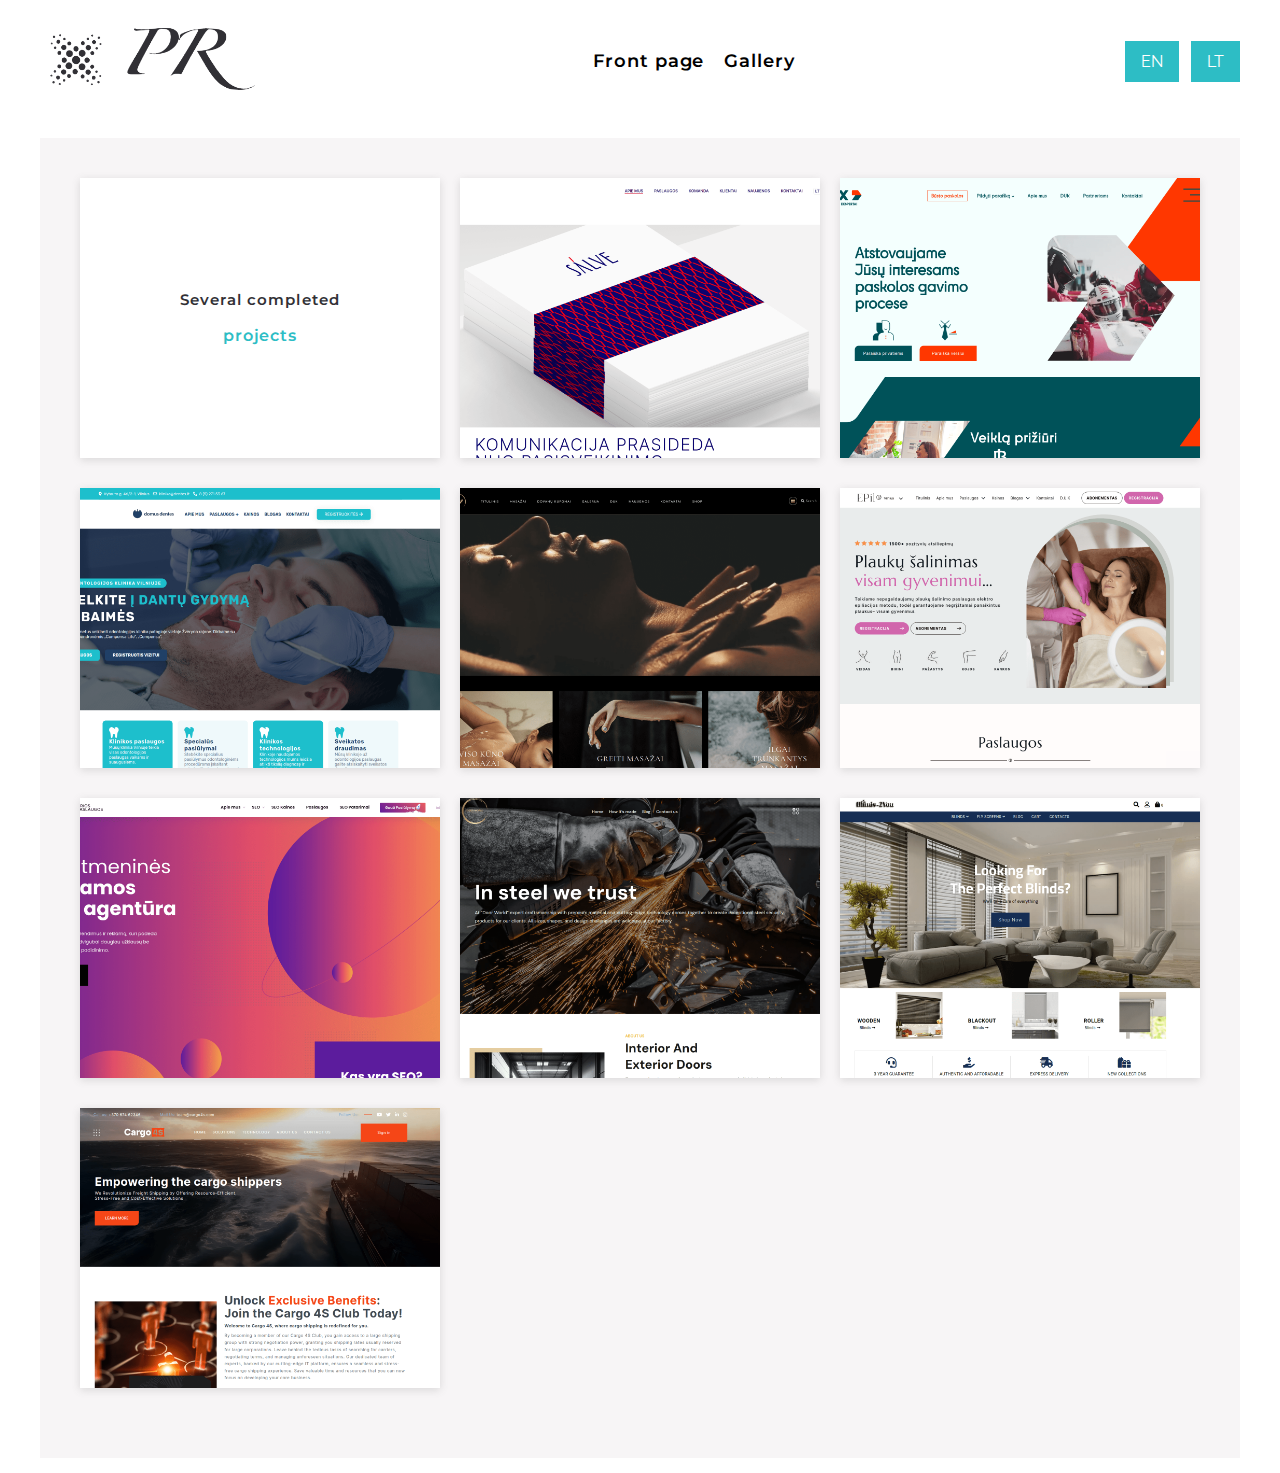
==== gallery.html @ 176be6ec "CV 0.1" ====
<!DOCTYPE html>
<html lang="en">
  <head>
    <meta charset="utf-8" />
    <meta http-equiv="x-ua-compatible" content="ie=edge" />
    <meta name="viewport" content="width=device-width, initial-scale=1" />
    <title>CV</title>
    <link rel="preconnect" href="https://fonts.googleapis.com">
    <link rel="preconnect" href="https://fonts.gstatic.com" crossorigin>
    <link href="https://fonts.googleapis.com/css2?family=Montserrat:wght@100;200;300;400;500;600;700&family=Raleway:ital,wght@0,100;0,200;0,300;0,400;0,500;0,600;0,700;0,800;0,900;1,100;1,200;1,300;1,400;1,500;1,600;1,700;1,800;1,900&display=swap" rel="stylesheet">
	<link rel="icon" type="image/png" sizes="32x32" href="assets/img/favicon.png">
    <link rel="stylesheet" href="assets/css/all.min.css">
    <link rel="stylesheet" href="assets/css/main.css">
  </head>
  <header>
    <div class="header_main_container">
      <div class="main_container">
        <div class="header_container_inner">
          <a href="front-page.html" class="header_logo_link">
            <img src="assets/img/logo.png" alt="Logo" class="header_logo">
          </a>
          <div class="header_navigation_container">
            <a href="front-page.html" class="header_navigation_link">Front page</a>
            <a href="gallery.html" class="header_navigation_link">Gallery</a>
          </div>
          <div class="header_icon_link_container">
            <div class="header_language_container">
              <button id="translate-to-en">EN</button>
              <button id="translate-to-lt">LT</button>
            </div>
            <!-- HAMBURGER MENU -->
            <div class="hamburger_container">
              <div class="hamburger-logo-container">
                <div class="phone-menu">
                  <nav>
                    <a href="#0" class="js-menu-open menu-open">
                      <span class="material-icons"><i class="fas fa-bars"></i></span>
                    </a>
                  </nav>
                  <div class="js-side-nav-container side-nav-container">
                    <div class="js-side-nav side-nav">
                      <a href="#0" class="js-menu-close menu-close">
                        <span class="material-icons"><i class="far fa-window-close"></i></span>
                      </a>
                      <div class="header_navigation_container_mobile">
                        <a href="front-page.html" class="header_navigation_link">Front page</a>
                        <a href="gallery.html" class="header_navigation_link">Gallery</a>
                      </div>
                    </div>
                  </div> 
                </div>
              </div>
            </div>
          </div>
        </div>
      </div>
    </div>
  </header>
<body>
<div class="main_container">
    <div class="cv_container_outer">
        <div class="cv_container_inner">
        <!-- gallery test -->
        <div class="container_gallery">
            <div class="easy-container">
                <div id="work_gallery">
                    <div class="gallery_text_container">
                        <p data-translate="gallery_heading" class="gallery_text_container_paragraph"></p>
                        <a data-translate="gallery_paragraph" href="#" class="gallery_text_container_btn"></a>
                    </div>
                    <img src="assets/img/gallery/work1.png" alt="gallery photo">
                    <img src="assets/img/gallery/work3.png" alt="gallery photo">
                    <img src="assets/img/gallery/work4.png" alt="gallery photo">
                    <img src="assets/img/gallery/work5.png" alt="gallery photo">
                    <img src="assets/img/gallery/work6.png" alt="gallery photo">
                    <img src="assets/img/gallery/work8.png" alt="gallery photo">
                    <img src="assets/img/gallery/work9.png" alt="gallery photo">
                    <img src="assets/img/gallery/work15.png" alt="gallery photo">
                    <img src="assets/img/gallery/work17.png" alt="gallery photo">
                </div>
            </div>
            <div id="gallery_navigation"></div>
        </div>
        <!-- gallery test end -->
        </div>
    </div>
</div>
<script src="https://ajax.googleapis.com/ajax/libs/jquery/3.5.1/jquery.min.js"></script>
<script src="https://code.jquery.com/jquery-3.5.1.min.js"></script>
<script src="assets/js/scripts.js"></script>
<script src="translations/en.json" id="translations" type="application/json"></script>
---- assets/css/main.css ----
/* Prefixed */
*,
*::after,
*::before {
  margin: 0;
  padding: 0;
  -webkit-box-sizing: border-box;
          box-sizing: border-box;
}
/* ROOT */
:root {
  --primary-color: #313035;
  --secondary-color: #2dbdc5;
  --paper-color: #f7f5f6;
  --black-color: rgb( 26, 26, 26 );
  --white-color: #fff;
  --grey-color: #fff1f5;
  --paragraph-color: #757575;
  --paragraph-color-2:  #b7b7b7;
  --paragraph-color-3:  #9d9d9d;
}
body{
  font-family: 'Montserrat', sans-serif;
  font-weight: 500;
  letter-spacing: 0.06rem;
  line-height: 1.7;
}
h1, h2, h3, h4, h5, h6{
  font-family: 'Raleway', sans-serif;
  font-weight: 600;
  font-style: normal;
  color: var(--black-color);
}
h1{
  font-size: 64px;
}
h2{
  font-size: 40px;
}
h3{
  font-size: 32px;
}
h4{
  font-size: 24px;
}
h5{
  font-size: 20px;
}
h6{
  font-size: 18px;
}
ul{
  margin-left: 15px;
}
ol{
  margin-left: 18px;
}
textarea:focus, input:focus{
  outline: none;
}
p{
  color: var(--paragraph-color);
}
a{
  text-decoration: none;
  color: #000;
}
.alignnone{
  width: 100%;
  height: auto;
}
.aligncenter{
  display: block;
  margin-left: auto;
  margin-right: auto;
  padding: 15px 0px;
}
.alignleft{
  float: left;
  padding: 7px;
}
.alignright{
  float: right;
  padding: 7px;
}
.main_container,
.main_container_big{
  padding: 15px 0;
  margin-left: auto;
  margin-right: auto;
  width: 100%;
}
/* Chrome, Safari, Edge, Opera */
input::-webkit-outer-spin-button,
input::-webkit-inner-spin-button {
  -webkit-appearance: none;
  margin: 0;
}

/* Firefox */
input[type=number] {
  -moz-appearance: textfield;
}
/* ROOT END */
/* HEADER */
.header_main_container{
  background-color: #ffffff;
}
@-webkit-keyframes slide-bottom {
  0% {
    -webkit-transform: translateY(-100px);
            transform: translateY(-100px);
  }
  100% {
    -webkit-transform: translateY(0px);
            transform: translateY(0px);
  }
}
@keyframes slide-bottom {
  0% {
    -webkit-transform: translateY(-100px);
            transform: translateY(-100px);
  }
  100% {
    -webkit-transform: translateY(0px);
            transform: translateY(0px);
  }
}
.sticky{
  position: fixed;
  top: 0;
  left: 0;
  width: 100%;
  z-index: 1001;
  -webkit-animation: slide-bottom .8s;
          animation: slide-bottom .8s;
	-webkit-animation-delay: 0s;
	animation-delay: 0s;
}
.header_main_container{
  padding: 5px 10px;
}
.header_container_inner{
  display: flex;
  justify-content: space-between;
  align-items: center;
}
.header_logo{
  width: 223px;
  height: 75px;
}
.header_navigation_container{

}
.header_icon_link_container{
  display: flex;
  align-items: center;
}
.header_language_container{

}
.header_navigation_container_mobile{
  display: flex;
  flex-direction: column;
}
.header_language_container{
  width: 115px;
  display: flex;
  justify-content: space-between;
}
.header_language_container button{
  font-family: 'Raleway', sans-serif;
  font-size: 16px;
  font-weight: 400;
  background-color: var(--secondary-color);
  color: var(--white-color);
  border: 1px solid var(--secondary-color);
  padding: 10px 15px;
  margin: 0px;
  transition: .4s;
  cursor: pointer;
}
.header_language_container button:hover{
  background-color: var(--white-color);
  color: var(--secondary-color);
}

/* MAIN MENU */
.menu{
  display: flex;
}
#menu-phone-menu{
  flex-direction: column;
}
.menu li{
  list-style: none;
}
.menu li a{
  font-size: 18px;
  font-weight: 700;
  color: var(--black-color);
  display: block;
  padding: 0 10px;
  margin: 5px 0;
  position: relative;
  box-sizing: border-box;
  transition: all 0.3s linear;
  text-transform: capitalize;
}
.menu li a:hover{
  color: var(--main-color);
}
/* LANGUAGE MENU */
.menu .pll-parent-menu-item a{
  margin: initial;
  display: initial;
  padding: 0px;
}
.menu .pll-parent-menu-item{
  position: relative;
  width: 30px;
  height: 25px;
  line-height: 25px;
  border-radius: 5px;
  border: 1px solid var(--paper-color);
  text-align: center;
  -webkit-transition: .4s;
  -o-transition: .4s;
  transition: .4s;
  background-color: transparent;
}
.menu,
.sub-menu {
  list-style-type: none;
}
.menu .pll-parent-menu-item:hover{
  background-color: var(--paper-color)
}
.menu .pll-parent-menu-item i{
  display: none;
}
.menu .pll-parent-menu-item ul.sub-menu{
  top: 25px;
  margin-top: 0px;
  margin-left: -1px;
  width: 30px;
  padding: 0px 0px 0px 0px;
  border-radius: 5px;
  border: 1px solid var(--paper-color);
  text-align: center;
}
.menu .pll-parent-menu-item ul.sub-menu .current_page_item{
  border-radius: 0px;
}
.menu .pll-parent-menu-item ul.sub-menu .lang-item{
  margin-left: 0px;
  background-color: var(--paper-color);
  -webkit-transition: .4s;
  -o-transition: .4s;
  transition: .4s;
}
.menu .pll-parent-menu-item ul.sub-menu .lang-item:hover{
  background-color: var(--white-color);
}
ul.sub-menu{
  position: absolute;
  text-align: left;
  top: 70px;
  padding: 20px 15px;
  margin-left: -15px;
  max-width: 250px;
  width: 100%;
  background-color: var(--paragraph-color-2);
  z-index: 5;
  visibility: hidden;
  opacity: 0;
  display: block;
}
.menu li .sub-menu li{
  margin-left: 0px;
}
.menu li .sub-menu li a{
  color: #ffffff;
}
ul.menu li.menu-item-has-children > ul.sub-menu{
  -webkit-transition: all 1.5s;
  -o-transition: all 1.5s;
  transition: all 1.5s;
}
ul.menu li.menu-item-has-children:hover > ul.sub-menu{
    visibility: visible;
    opacity: 1;
    -webkit-transition: all .4s;
    -o-transition: all .4s;
    transition: all .4s;
}
.language_arrow_container{
  position: relative;
  width: 30px;
  height: 30px;
  border-radius: 100%;
  border: 1px solid var(--paper-color);
}
.language_arrow{
  position: absolute;
  top: 12px;
  right: 13px;
  height: 0px;
  padding: 0;
  margin: 0;
}
/* LANGUAGE MENU END*/
/* MAIN MENU END */
/* //MOBILE NAV HAMBURGER */
.hamburger_container{
  display: none;
}
nav {
  height: 60px;
  width: 100%;
  display: -webkit-box;
  display: -ms-flexbox;
  display: flex;
  -webkit-box-flex: row;
          -ms-flex: row;
      flex: row;
  -webkit-box-align: center;
          -ms-flex-align: center;
      align-items: center;
}

.menu-open i {
  color: black;
  font-size: 36px;
  padding-left: 10px;
}

.menu-close i {
  color: black;
  font-size: 36px;
  padding: 10px;
  float: right;
}

.side-nav {
  position: relative;
  -webkit-transition: -webkit-transform 0.35s ease-out;
  transition: -webkit-transform 0.35s ease-out;
  -o-transition: transform 0.35s ease-out;
  transition: transform 0.35s ease-out;
  transition: transform 0.35s ease-out, -webkit-transform 0.35s ease-out;
  background: #f0f0f0;
  height: 100%;
  width: 90%;
  max-width: 400px;
  -webkit-box-shadow: 0 5px 6px 4px rgba(0, 0, 0, 0.2);
          box-shadow: 0 5px 6px 4px rgba(0, 0, 0, 0.2);
  -webkit-transform: translateX(-102%);
          -ms-transform: translateX(-102%);
      transform: translateX(-102%);
  will-change: transform;
  display: -webkit-box;
  display: -ms-flexbox;
  display: flex;
  -webkit-box-orient: vertical;
  -webkit-box-direction: normal;
          -ms-flex-direction: column;
      flex-direction: column;
}

.side-nav-container {
  position: fixed;
  z-index: 25;
  left: 0;
  top: 0;
  width: 100%;
  height: 100%;
  overflow: hidden;
  pointer-events: none;
}
.side-nav-container:before {
  -webkit-transition: opacity 0.3s cubic-bezier(0, 0, 0.3, 1);
  -o-transition: opacity 0.3s cubic-bezier(0, 0, 0.3, 1);
  transition: opacity 0.3s cubic-bezier(0, 0, 0.3, 1);
  content: "";
  display: block;
  position: absolute;
  top: 0;
  right: 0;
  bottom: 0;
  left: 0;
  background: rgba(0, 0, 0, 0.4);
  will-change: opacity;
  opacity: 0;
  pointer-events: none;
}

.side-nav-animatable .side-nav {
  -webkit-transition: -webkit-transform 0.33s cubic-bexier(0, 0, 0.3, 0.1);
  transition: -webkit-transform 0.33s cubic-bexier(0, 0, 0.3, 0.1);
  -o-transition: transform 0.33s cubic-bexier(0, 0, 0.3, 0.1);
  transition: transform 0.33s cubic-bexier(0, 0, 0.3, 0.1);
  transition: transform 0.33s cubic-bexier(0, 0, 0.3, 0.1), -webkit-transform 0.33s cubic-bexier(0, 0, 0.3, 0.1);
}
.side-nav-animatable.side-nav-visible .side-nav {
  -webkit-transition: -webkit-transform 0.33s cubic-bezier(0, 0, 0.3, 1);
  transition: -webkit-transform 0.33s cubic-bezier(0, 0, 0.3, 1);
  -o-transition: transform 0.33s cubic-bezier(0, 0, 0.3, 1);
  transition: transform 0.33s cubic-bezier(0, 0, 0.3, 1);
  transition: transform 0.33s cubic-bezier(0, 0, 0.3, 1), -webkit-transform 0.33s cubic-bezier(0, 0, 0.3, 1);
}

.side-nav-visible {
  pointer-events: auto;
}
.side-nav-visible .side-nav {
  background-color: #fff;
  -webkit-transform: none;
          -ms-transform: none;
      transform: none;
}
.side-nav-visible:before {
  opacity: 1;
}
/* MOBILE NAV HAMBURGER END */
/* FRONT PAGE */
/* FRONT BLOCK */
.cv_container_outer{

}
.cv_container_inner{

}
.cv_image_description_container{
  display: flex;
  align-items: flex-start;
  overflow: hidden;
}
.cv_image_container{
  width: 100%;
  position: relative;
  height: 545px;
  display: flex;
}
.cv_image{
  width: 100%;
  height: auto;
}
.cv_image_text_box{
  position: absolute;
  z-index: 2;
  bottom: 0px;
  left: 0px;
  display: flex;
  flex-direction: column;
  justify-content: center;
  width: 500px;
  height: 140px;
  background-color: #2dbdc5d9;
  padding: 20px 70px;
}
.cv_image_name,
.cv_image_current_position{
  color: var(--white-color);
}
.cv_image_name{
  font-size: 45px;
  line-height: 45px;
}
.cv_image_current_position{
  font-size: 24px;
  font-weight: 300;
}
.cv_description_container{
  position: relative;
  padding: 40px 30px;
  background-color: var(--paper-color);
  height: 545px;
}
.cv_description_heading{
  font-weight: 700;
  color: var(--black-color);
  position: relative;
  padding-bottom: 20px;
  margin-bottom: 30px;
  z-index: 1;
}
.cv_description_heading::after,
.cv_description_heading::before{
  position: absolute;
  content: '';
  z-index: -1;
  background-color: var(--secondary-color);
  bottom: 0;
}
.cv_description_heading::before {
  width: 30px;
  height: 4px;
  left: 0;
}
.cv_description_heading::after {
  width: 10px;
  height: 4px;
  left: 35px;
}
.cv_description_paragraph{
  margin-bottom: 60px;
}
.cv_description_info_container{
  position: absolute;
  display: flex;
  flex-direction: column;
  justify-content: space-between;
  margin-left: 120px;
  width: 500px;
  height: 140px;
  bottom: 0;
}
.cv_info_icon_link_box_in_line{
  display: flex;
  justify-content: space-between;
  align-items: center;
  height: 30px;
}
.cv_info_icon_link_box{
  display: flex;
  align-items: center;
  /* margin-bottom: 10px; */
  margin-right: 20px;

  height: 30px;
}
.cv_info_icon{
  background-color: var(--secondary-color);
  width: 30px;
  height: 30px;
  line-height: 30px;
  text-align: center;
  margin-right: 10px;
}
.cv_info_icon i{
  color: var(--white-color);
  width: 15px;
}
.cv_info_link{

}
/* FRONT BLOCK END */
.cv_left_block{
  width: 100%;
  max-width: 400px;
}
.cv_right_block{
  width: 100%;
  max-width: 800px;
}
/* BOTTOM BLOCK */
.cv_main_information_container{
  display: flex;
}
/* DARK CONTAINER */
.cv_main_information_dark_container{
  background-color: var(--primary-color);
  padding: 70px 20px 40px 70px;
}
.cv_main_information_dark_container_box{

}
.cv_main_information_dark_container_box .cv_description_heading{
  color: var(--white-color);
}
.cv_dark_container_box{
  margin-bottom: 20px;
  padding-bottom: 10px;
  border-bottom: 1px solid var(--paragraph-color-3);
}
.cv_dark_container_heading_year,
.cv_dark_container_heading{
  color: var(--white-color);
  text-transform: uppercase;
  font-size: 16px;
  font-weight: 700;
  margin-bottom: 5px;
}
.cv_dark_container_heading_year{

}
.cv_dark_container_heading{

}
.cv_dark_container_heading_style_a,
.cv_dark_container_heading_style_b{
  font-size: 14px;
}
.cv_dark_container_heading_style_a{
  color: var(--paragraph-color-2);
  font-weight: 700;
}
.cv_dark_container_heading_style_b{
  color: var(--paragraph-color-3);
}
.cv_dark_container_social_box{

}
.cv_dark_social{
  margin-right: 10px;
}
.cv_dark_social i{
  color: var(--white-color);
  font-size: 25px;
  transition: .4s;
}
.cv_dark_social i:hover{
  color: var(--secondary-color)
}
/* WHITE CONTAINER */
.cv_main_information_white_container{
  background-color: var(--paper-color);
  padding: 70px 40px;
}
.cv_main_information_white_container_box{

}
.cv_white_container_box{
  display: flex;
  margin-bottom: 60px;
}
.cv_white_container_date_box{

}
.cv_white_container_date{
  color: var(--black-color);
  font-weight: 700;
  min-width: 100px;
  letter-spacing: 0.5px;
}
.cv_white_container_date span{
  color: var(--secondary-color);
}
.cv_white_container_information_box{
  margin-left: 60px;
}
.cv_white_container_heading{
  color: var(--black-color);
  text-transform: uppercase;
  font-size: 16px;
  font-weight: 700;
  margin-bottom: 5px;
}
.cv_white_container_paragraph{

}
/* CHART BLOCK */
.cv_chart_container_main{
  display: flex;
  align-items: flex-end;
  justify-content: space-between;
}
.cv_chart_container{
  margin-bottom: 20px;
}
.cv_chart_box{
  width: 350px;
}
.cv_white_container_heading{

}
.cv_chart_line_container{
  display: flex;
  align-items: center;
  justify-content: space-between;
}
.cv_chart_line_text{
  color: var(--black-color);
}
.cv_chart_line_box{

}
.cv_chart_line{
  position: relative;
  width: 205px;
  height: 15px;
  background-color: var(--white-color);
  box-shadow: rgba(99, 99, 99, 0.2) 0px 2px 8px 0px;
}
.cv_chart_line_filler{
  background-color: var(--primary-color);
  position: absolute;
  height: 15px;
  z-index: 1;
  top: 0;
  left: 0;
}
.line_filler_50{
  width: 50%;
}
.line_filler_60{
  width: 60%;
}
.line_filler_70{
  width: 70%;
}
.line_filler_80{
  width: 80%;
}
.line_filler_90{
  width: 90%;
}
.line_filler_100{
  width: 100%;
}
/* HOBBIES */
.cv_hobbies_container{

}
.cv_hobbies_container_inner{
  
}
.cv_hobbies_list{
  list-style: none;
  display: flex;
  align-items: center;
  justify-content: space-between;
  flex-wrap: wrap;
}
.cv_hobbies_list_item{
  position: relative;
  margin-right: 32px;
  margin-bottom: 10px;
  width: 260px;
}
.cv_hobbies_list_item::after{
  content: '';
  position: absolute;
  left: -20px;
  bottom: 6px;
  width: 15px;
  height: 15px;
  background-color: var(--primary-color);
  border: 3px double var(--white-color);
}
/* .cv_hobbies_list_item:first-child::after{
  display: none;
} */
.sports_item::after{
  background-color: #FC7D21;
}
.growth_item::after{
  background-color: #105DA7;
}
.other_item::after{
  background-color: #73829E;
}
/* BOTTOM BLOCK END*/
/* FRONT PAGE END*/
/* GALLERY */
.container_gallery{
  background-color: var(--paper-color);
  padding: 40px;
}
#work_gallery{
  display:flex;
  width:100%;
  flex-wrap:wrap;
  justify-content: space-between;
}
#work_gallery img,
.gallery_text_container{
  width:360px;
  height:280px;
  margin-bottom:30px;
  object-fit: cover;
  transition:all 300ms ease;
  cursor:pointer;
  background-color: var(--white-color);
  box-shadow: rgba(99, 99, 99, 0.2) 0px 2px 8px 0px;
}
#work_gallery img:hover{
  transform:scale(.9);
}
#gallery_navigation .imT{
  position: fixed;
  bottom:0px;
  left:0px;
  width:100%;
  height:100%;
  display:flex;
  align-items: center;
  justify-content: center;
  background:rgba(0, 0, 0, 0.65);
  z-index: 9999;
}
#gallery_navigation span{
  padding:10px;
  cursor: pointer;
}
#gallery_navigation .arrw span{
  color: #000000;
  position: fixed;
  z-index: 99999;
  font-size: 35px;
  top: 45%;
}
#gallery_navigation span:hover{
  color:aqua;
}
#gallery_navigation .next{
  right:10%;
}
#gallery_navigation .prev{
  left:10%;
}
#gallery_navigation .arrw{
  display:flex;
  align-items: center;
}
#gallery_navigation > span{
  position:fixed;
  top:65px;
  right:0px;
  padding:10px;
  font-size: 40px;
}
#gallery_navigation .imT img{
  max-width:0%;
  max-height:0%;
  display: none;
  margin-left:0px;
  margin-right:0px;
  visibility: hidden;
  opacity:0;
}
.info_gll p{
  position:fixed;
  top:65px;
  left:0px;
  margin:10px;
  color: var(--secondary-color);
  padding:10px;
  box-shadow:0px 0px 0px 2px  var(--secondary-color);
  display:block;
  z-index:99999;
  cursor:default;
  outline:none;
  border-radius: 4px;
}
.icon_times{
  color:#fff;
  font-size:25px;
  z-index:999999;
}
.active{
  display: block !important;
}
.circles_img{
  position: fixed;
  z-index:9999;
  text-align: center;
  width:100%;
  bottom: 0%;
  left: 50%;
  transform: translate(-50%, -50%);
}
.circles_img span{
  display:inline-block;
  color:#fff;
}
.circle_active{
  color: var(--secondary-color) !important;
}
.circles_img span:hover{
  color: var(--secondary-color);
}
.circles_img span{
  position:relative;
  text-align: center;
}
.circles_img span:hover img{
  visibility:visible;
  opacity:1;
}
.circles_img img{
  max-width:200px;
  max-height:200px;
  position:fixed;
  text-align: center;
  bottom:40px;
  z-index:999999;
  margin-left:-80px;
  transition:all 300ms ease;
  visibility:hidden;
  opacity:0;
  display:block;
  filter:blur(0px);
}
.gallery_text_container{
  display: flex;
  flex-direction: column;
  justify-content: center;
  align-items: center;
}
.gallery_text_container_paragraph{
  letter-spacing: .075em;
  color: var(--primary-color);
  font-size: 15px;
  font-weight: 600;
}
.gallery_text_container_btn{
  font-weight: 600;
  margin-top: 10px;
  color:var(--secondary-color);
  transition: .4s;
}
.gallery_text_container_btn:hover{
  letter-spacing: 0.16rem;
}
/* GALLERY END */
/* HTML SITE ADITIONAL CODE */
.header_navigation_container{
  display: flex;
}
.header_navigation_link{
  font-size: 18px;
  font-weight: 600;
  margin: 10px;
}
/* HTML SITE ADITIONAL CODE END */
/* MIN-WIDTH */
@media(min-width:576px){
  .main_container,
  .main_container_big {
    max-width: 540px;
  }
}
@media(min-width:768px) {
  .main_container,
  .main_container_big {
    max-width: 720px;
  }
}

@media(min-width:992px) {
  .main_container,
  .main_container_big {
    max-width: 960px;
  }
}

@media(min-width:1200px) {
  .main_container,
  .main_container_big {
    max-width: 1200px;
  }
}

@media(min-width:1600px) {
  .main_container_big {
    max-width: 1600px;
  }
}
/* MIN-WIDTH END*/
/* MAX-WIDTH */
@media(max-width:1200px) {
  #work_gallery img,
  .gallery_text_container{
    width: 300px;
    height: 200px;
  }
  .cv_info_icon_link_box_in_line {
    justify-content: space-between;
    height: 66px;
    flex-direction: column;
    align-items: baseline;
  }
  .cv_main_information_dark_container {
    padding: 70px 20px 40px 20px;
    min-width: 300px;
  }
  .cv_white_container_box {
    display: flex;
    margin-bottom: 60px;
    flex-direction: column;
  }
  .cv_white_container_information_box{
    margin-left: 0px;
  }
  .cv_main_information_white_container{
    padding: 70px 20px;
  }
  .cv_right_block {
    max-width: 560px;
  }
  .cv_chart_container_main {
    align-items: baseline;
    flex-direction: column;
  }
  .cv_description_container{
    height: 665px;
  }
  .cv_image_text_box{
    bottom: -120px;
    background-color: #2dbdc5;
  }
}
@media(max-width:992px) {
  .cv_image_text_box{
    bottom: 0px;
    background-color: #2dbdc5d9;
  }
  .header_logo{
    width: 186px;
    height: auto;
  }
  .header_navigation_container{
    display: none;
  }
  .cv_image_description_container,
  .cv_main_information_container{
    flex-direction: column;
  }
  .cv_left_block,
  .cv_right_block{
    max-width: initial;
  }
  .cv_image{
    object-fit: cover;
    object-position: top;
  }
  .cv_image_text_box{
    width: 100%;
    padding: 20px;
  }
  .cv_description_info_container{
    position: relative;
    margin-left: 0px;
    width: 100%;
  }
  .cv_description_container{
    height: initial;
  }
  #work_gallery img, .gallery_text_container {
    width: 340px;
  }
  .header_icon_link_container{
    width: 100%;
    justify-content: space-between;
  }
  .hamburger_container{
    display: initial;
  }
  .heder_navigation_container{
    display: none;
  }
  .header_container_inner{
    align-items: center;
  }
  h1{
    font-size: 44px;
    line-height: 72px;
  }
  h2{
    font-size: 35px;
    line-height: 48px;
  }
  h3{
    font-size: 28px;
    line-height: 38.4px;
  }
  h4{
    font-size: 22px;
    line-height: 28.8px;
  }
  h5{
    font-size: 20px;
    line-height: 24px;
  }
  h6{
    font-size: 18px;
    line-height: 20px;
  }
}
@media(max-width:768px) {
  .cv_image_name{
    font-size: 30px;
  }
  .cv_image_current_position {
    font-size: 18px;
  }
  #work_gallery{
    justify-content: center;
    padding: 30px 15px;
  }
  #work_gallery img,
  .gallery_text_container {
    width: 90%;
    height: auto;
  }
}
@media(max-width:576px) {
  .header_logo {
    width: 140px;
    height: auto;
  }
  .cv_image_container {
    height: 420px;
  }
  .cv_chart_line {
    width: 180px;
  }
  .cv_chart_container,
  .cv_chart_box{
    width: 100%;
  }
  h1 {
    
  }
  h2 {
    
  }
  h3 {
    
  }
  h4 {
    
  }
  h5 {
    
  }
}
/* MAX-WIDTH END */
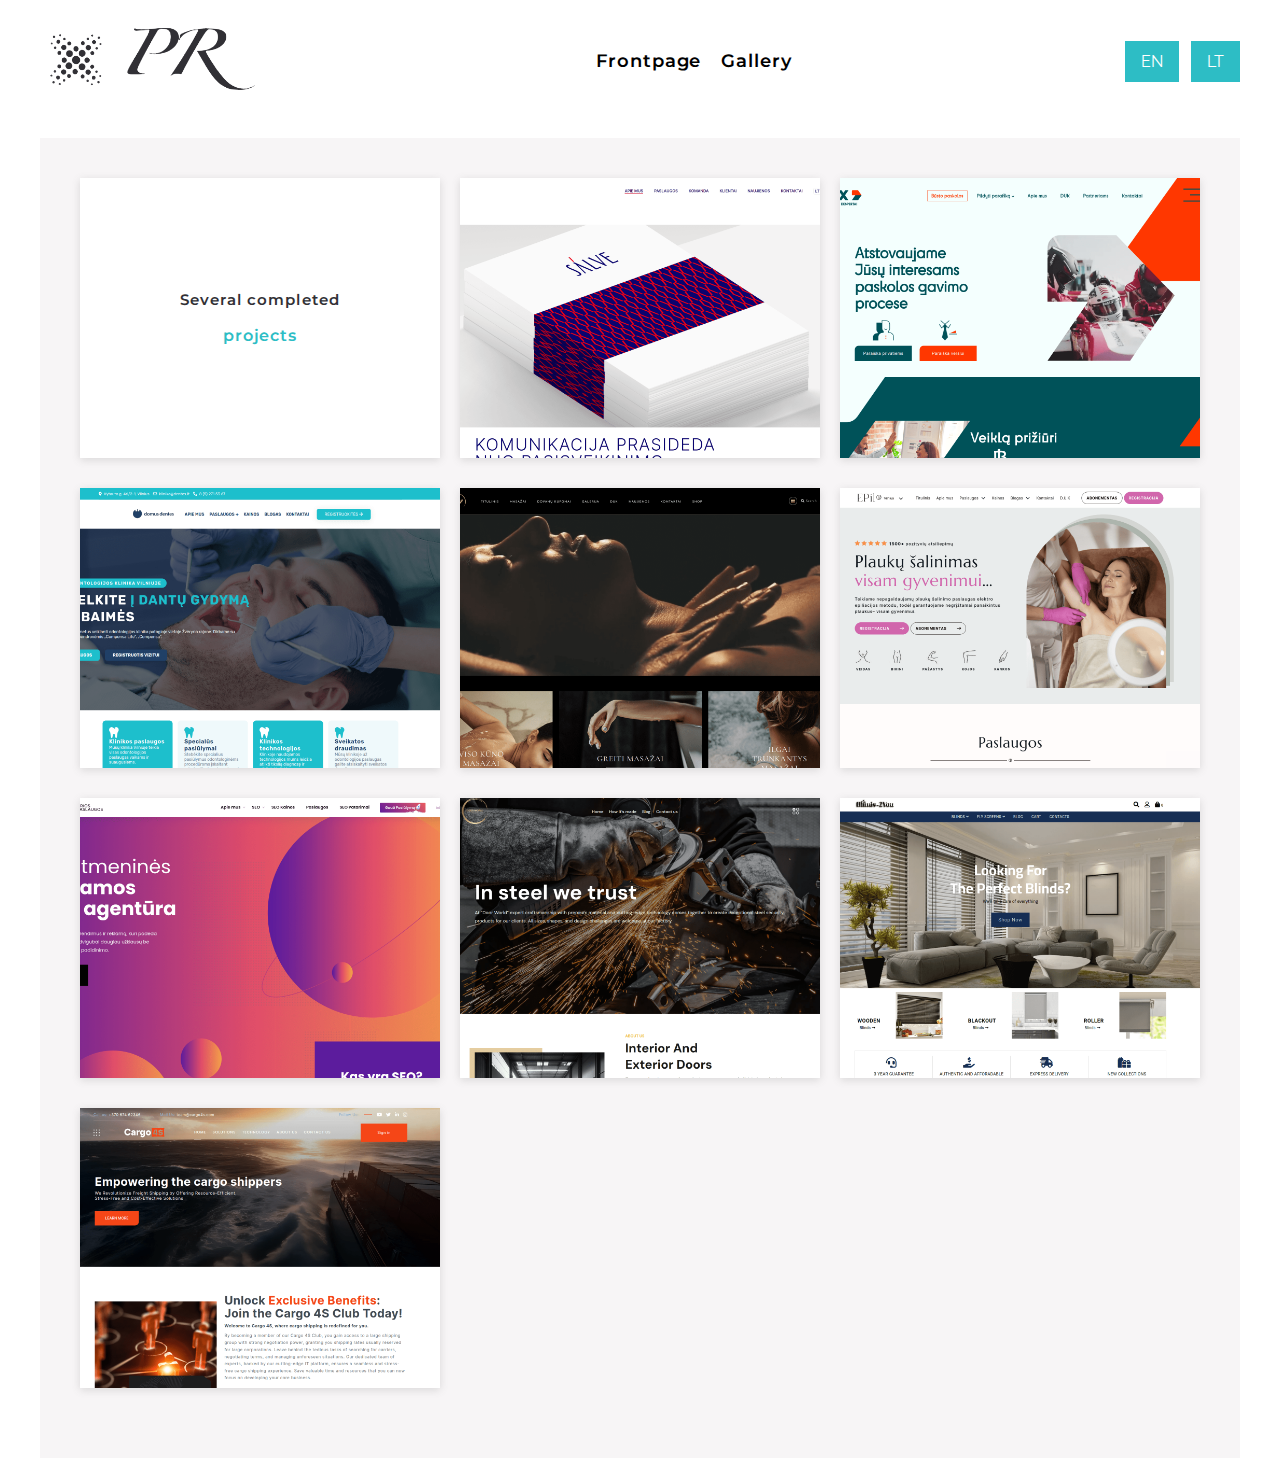
==== commit 402188c3: "Fix 0.3" ====
--- a/gallery.html
+++ b/gallery.html
@@ -16,12 +16,12 @@
     <div class="header_main_container">
       <div class="main_container">
         <div class="header_container_inner">
-          <a href="front-page.html" class="header_logo_link">
+          <a href="index.html" class="header_logo_link">
             <img src="assets/img/logo.png" alt="Logo" class="header_logo">
           </a>
           <div class="header_navigation_container">
-            <a href="front-page.html" class="header_navigation_link">Front page</a>
-            <a href="gallery.html" class="header_navigation_link">Gallery</a>
+            <a data-translate="main_page" href="index.html" class="header_navigation_link">Front page</a>
+            <a data-translate="gallery_page" href="gallery.html" class="header_navigation_link">Gallery</a>
           </div>
           <div class="header_icon_link_container">
             <div class="header_language_container">
@@ -43,7 +43,7 @@
                         <span class="material-icons"><i class="far fa-window-close"></i></span>
                       </a>
                       <div class="header_navigation_container_mobile">
-                        <a href="front-page.html" class="header_navigation_link">Front page</a>
+                        <a href="index.html" class="header_navigation_link">Front page</a>
                         <a href="gallery.html" class="header_navigation_link">Gallery</a>
                       </div>
                     </div>
--- a/assets/css/main.css
+++ b/assets/css/main.css
@@ -963,7 +963,7 @@
 @media(max-width:1200px) {
   #work_gallery img,
   .gallery_text_container{
-    width: 300px;
+    width: 280px;
     height: 200px;
   }
   .cv_info_icon_link_box_in_line {
@@ -1039,7 +1039,7 @@
     height: initial;
   }
   #work_gallery img, .gallery_text_container {
-    width: 340px;
+    width: 310px;
   }
   .header_icon_link_container{
     width: 100%;
